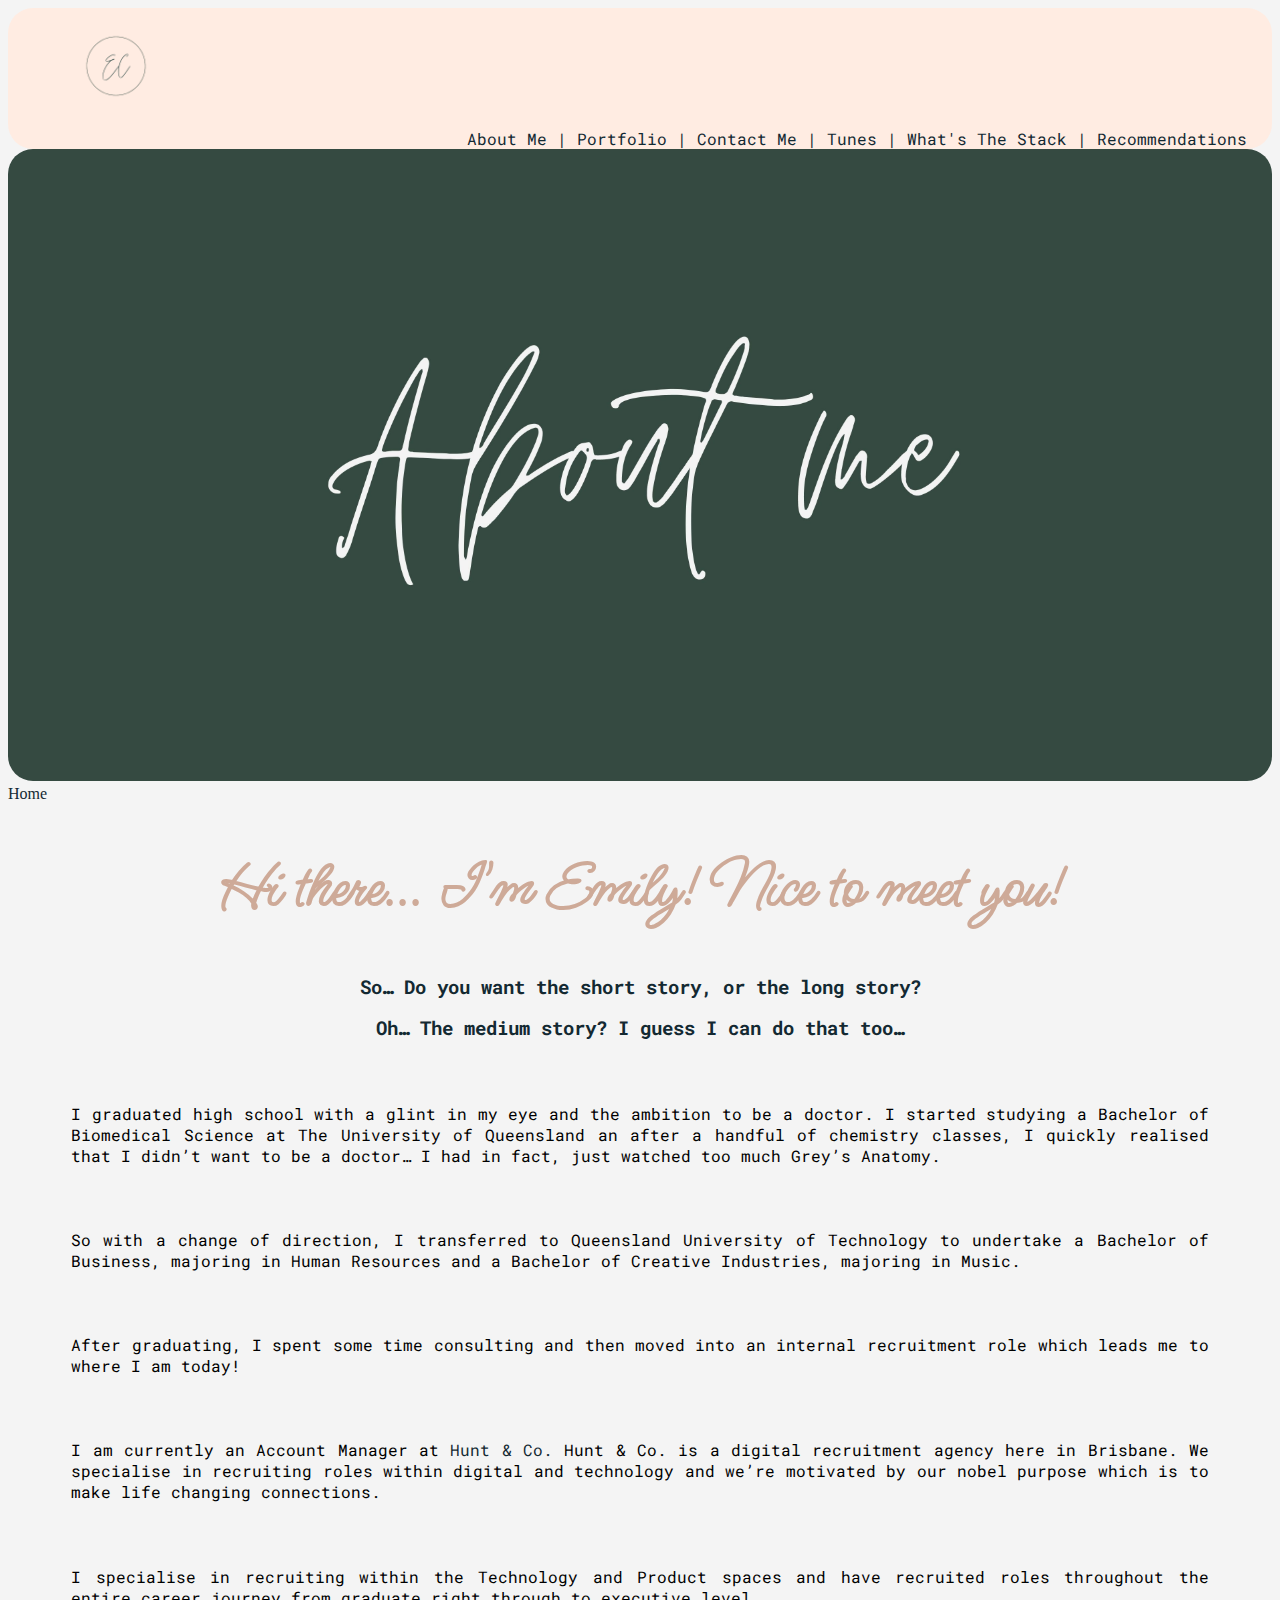
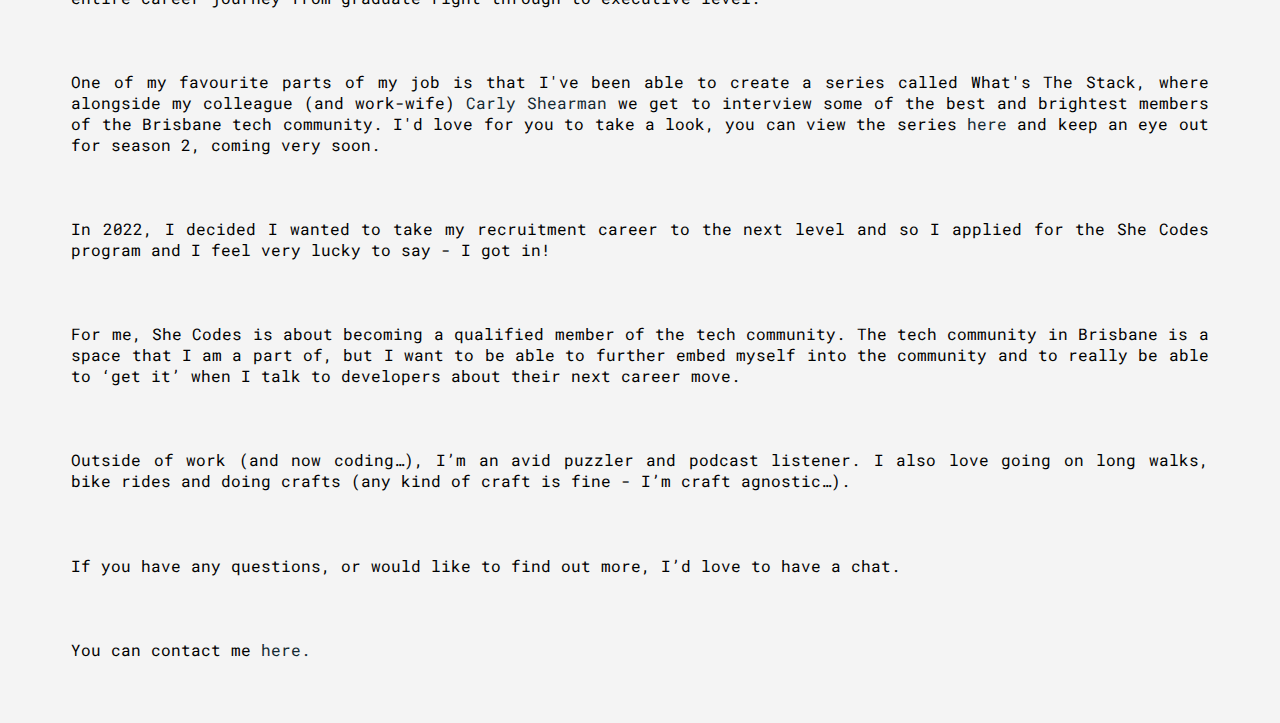
==== about-me.html @ 7b045430 "Initial Gitbhub Portfolio Commit" ====
<!DOCTYPE html>
<html lang="en">
    <head>
        <meta charset="utf-8">
        <title> Emily Conaghan | About Me</title>
        <meta name="description" content="Emily Conaghan | About Me">
        <meta name="author" content="Emily Conaghan">
        <link rel="stylesheet" href="styles.css"> 
    </head>

    <div class="nav">
        <div class="logo"> <a href="index.html"><img id="logo-image" src="images/Logo.png" alt="Emily Conaghan Logo"></a></div>
         <a href="about-me.html">About Me | </a>  
         <a href="portfolio.html" >Portfolio | </a> 
         <a href="contact.html" >Contact Me | </a>
         <a href="tunes.html" >Tunes | </a>
         <a href="whats-the-stack.html" >What's The Stack | </a>
         <a href="recommendations.html" >Recommendations </a> 
     </div>

    <!-- Content/ Body Section-->
    <body>
        <header>
            <!--Cover Image-->
           <img class="banner-image" id="about-me-banner" src="images/about-me.jpg" alt="About Me Cover Image">
            <!--Navigation links to other pages-->
            <nav>
                <a href="index.html">Home</a>
            </nav>     
        </header>
        <div>
            <h1>Hi there... I'm Emily! Nice to meet you! </h1>

            <h2>So… Do you want the short story, or the long story? </h2>
            <h2>Oh… The medium story? I guess I can do that too…</h2>
            <p> I graduated high school with a glint in my eye and the ambition to be a doctor. I started studying a Bachelor of Biomedical Science at The University of Queensland an after a handful of chemistry classes, I quickly realised that I didn’t want to be a doctor… I had in fact, just watched too much Grey’s Anatomy. </p>

            <p>So with a change of direction, I transferred to Queensland University of Technology to undertake a Bachelor of Business, majoring in Human Resources and a Bachelor of Creative Industries, majoring in Music. </p>
                
            <p>After graduating, I spent some time consulting and then moved into an internal recruitment role which leads me to where I am today! </p>
                
            <p>I am currently an Account Manager at <a class="a1" href="https://huntandco.io/">Hunt & Co.</a> Hunt & Co. is a digital recruitment agency here in Brisbane. We specialise in recruiting roles within digital and technology and we’re motivated by our nobel purpose which is to make life changing connections. </p>
                
            <p>I specialise in recruiting within the Technology and Product spaces and have recruited roles throughout the entire career journey from graduate right through to executive level. </p>

            <p>One of my favourite parts of my job is that I've been able to create a series called What's The Stack, where alongside my colleague (and work-wife) <a class="a1" href="https://www.linkedin.com/in/carly-shearman/">Carly Shearman</a> we get to interview some of the best and brightest members of the Brisbane tech community. I'd love for you to take a look, you can view the series <a class="a1" href="whats-the-stack.html">here</a> and keep an eye out for season 2, coming very soon. </p>
                
            <p>In 2022, I decided I wanted to take my recruitment career to the next level and so I applied for the She Codes program and I feel very lucky to say - I got in! </p>
                
            <p>For me, She Codes is about becoming a qualified member of the tech community. The tech community in Brisbane is a space that I am a part of, but I want to be able to further embed myself into the community and to really be able to ‘get it’ when I talk to developers about their next career move. </p>
                
            <p>Outside of work (and now coding…), I’m an avid puzzler and podcast listener. I also love going on long walks, bike rides and doing crafts (any kind of craft is fine - I’m craft agnostic…). </p>
                
            <p>If you have any questions, or would like to find out more, I’d love to have a chat. </p>
                
            <p>You can contact me <a class="a1" href="contact.html">here.</a></p>





        </div>
    </body>
---- styles.css ----
/* COLOR PALLET
GunMetal: #132932
Dark Green: #354a40
Light Green: #607668
Dark Pink: #ceaa98
Light Pink: #ffece2
Dark Gray: #d9d9d8
Light Gray: f4f4f4 */


/*Font Imports*/
@import url('https://fonts.googleapis.com/css2?family=Roboto+Mono&display=swap');
@import url('https://fonts.googleapis.com/css2?family=Ms+Madi&family=Roboto+Mono&display=swap');

/*General Styling*/

.nav{
    background-color:#ffece2;
    color:#132932;
    font-family: Roboto Mono;
    font-size: 12pt;
    text-align: right;
    padding: 0 25px 0 25px;
    border-radius: 25px;
}

.logo{

    background-color:#ffece2;
    color:#132932;
    font-family: Roboto Mono;
    font-size: 12pt;
    text-align: left;
    padding: 0 25px 0 25px;
}

body{
    background-color: #f4f4f4;
}

/*div{
    background-color: #B4ADEA;
}*/

.banner-image {
    width: 100%;
    height: 20%;
    border-radius: 25px;
}
/* INDEX STYLING*/

#logo-image{
    length: 10%;
    width: 10%;
    text-align: left
}

.index-div{
display:inline-flex;
justify-content: center;
justify-items: center;
flex-wrap: center;
align-items: center;
flex: 2;
margin-bottom: 2%;
margin-left: 3.5%;
margin-block-start: 6%;
margin-block-end: 6%;
width: 28%;
height: 200px;
font-family: Roboto Mono;
font-size: 25px;
font-weight: 700;
border-radius: 25px;

}

a:link {
    color: #132932;
    text-decoration: none;
}

a:visited {
    color:#132932;
    text-decoration: none;
}

a:hover {
    color:#ceaa98;
    text-decoration: none;
}


#index-div-1 {
    background-color: #607668;
    border: 4px solid #354a40;
}

#index-div-2 {
    background-color: #ffece2;
    border: 4px solid #ceaa98;
}

#index-div-3 {
    background-color: #607668;
    border: 4px solid #354a40;
}

#index-div-4 {
    background-color: #ffece2;
    border: 4px solid #ceaa98;
}

#index-div-5 {
    background-color: #607668;
    border: 4px solid #354a40;
}

#index-div-6 {
    background-color: #ffece2;
    border: 4px solid #ceaa98;
}

/* ABOUT ME STYLING*/

h1 {
    text-align: center;
    font-family: Ms Madi;
    font-size: 48pt;
    color:#ceaa98;
}

h2 {
    text-align: center;
    font-family: Roboto Mono;
    font-size: 14pt;
    color: #132932;
}

p{
    text-align: justify;
    font-family: Roboto Mono;
    font-size: 12pt;
    color: 132932;
    margin: 5%;
}

/* WHAT'S THE STACK STYLING*/
.WTS-image{
  width: 50%; 
  height: 50%;
  justify-content: center; 
}

/* TUNES STYLING*/

#spotify-widget {
    justify-content: center;

}



/* CONTACT ME STYLING*/

form {
    margin: 50px auto;
    width: 90%;
    border-radius: 25px;
}

.form-text{
    font-family: Roboto Mono;
}

.form-item {
    display: flex;
    justify-content: center;
    align-items: center;
    padding: 5px;
    font-family: Roboto Mono;
    border-radius: 25px;
}

.form-item label {
    flex-basis: 150px;
    font-size: 22px;
    font-family: Roboto Mono;
}

.form-item input,
.form-item textarea {
    flex-basis: 50%;
    /*border: 4px solid #FFC6AC;*/
    font-family: Roboto Mono;
    border-radius: 25px;
}

.form-item input:hover,
.form-item textarea:hover {
    border: 4px solid #354a40;
    border-radius: 25px;
}

.form-item input,
.form-item textarea,
.form-item button {
    border: 4px solid #ceaa98;
    background-color: #ffece2;
    padding: 5px;
    font-size: 18px;
    border-radius: 25px;
    color: 132932
}

.form-item button:hover {
    border: 2px solid #354a40;
    background-color: #354a40;
    color: #ffece2;
    border-radius: 25px;
}

.form-item button {
    width: 100px;
    border-radius: 25px;
}

.form-text{
    font-family: Roboto Mono;
    border-radius: 25px;
    color:#132932
}
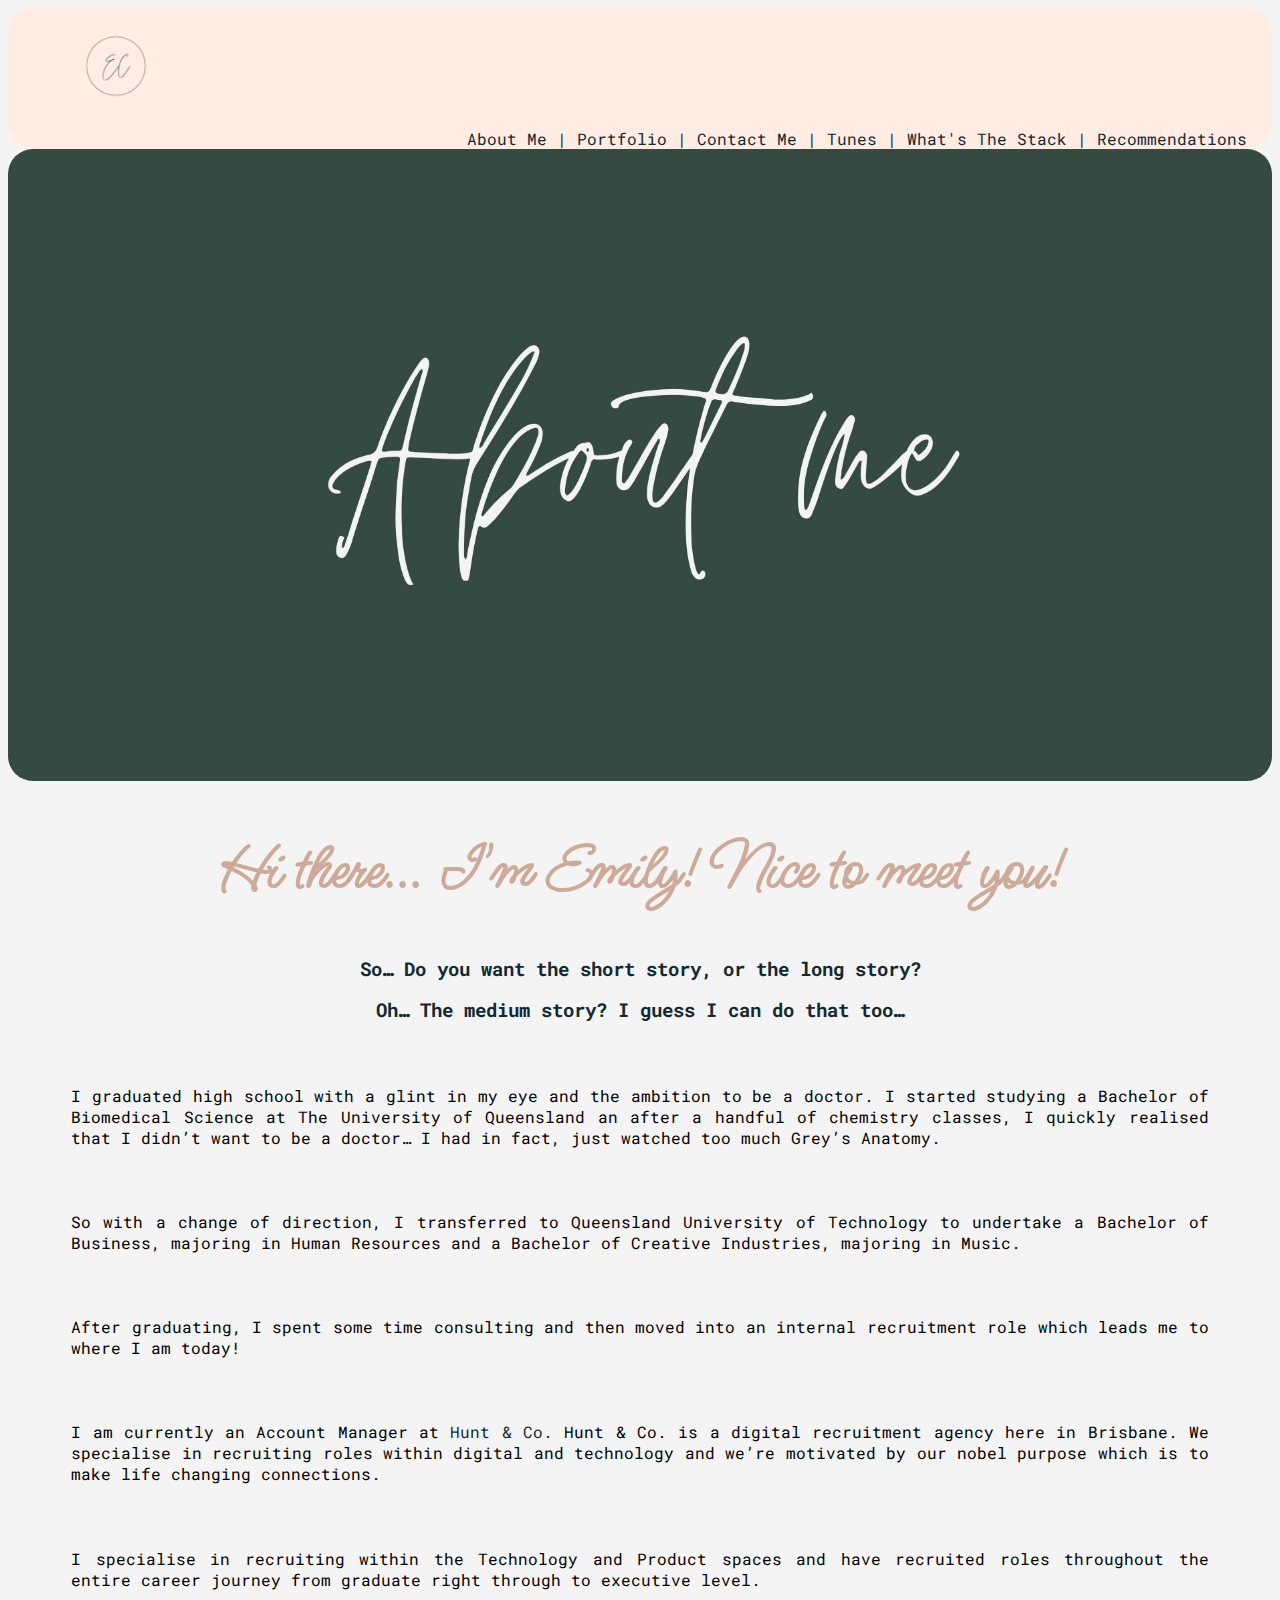
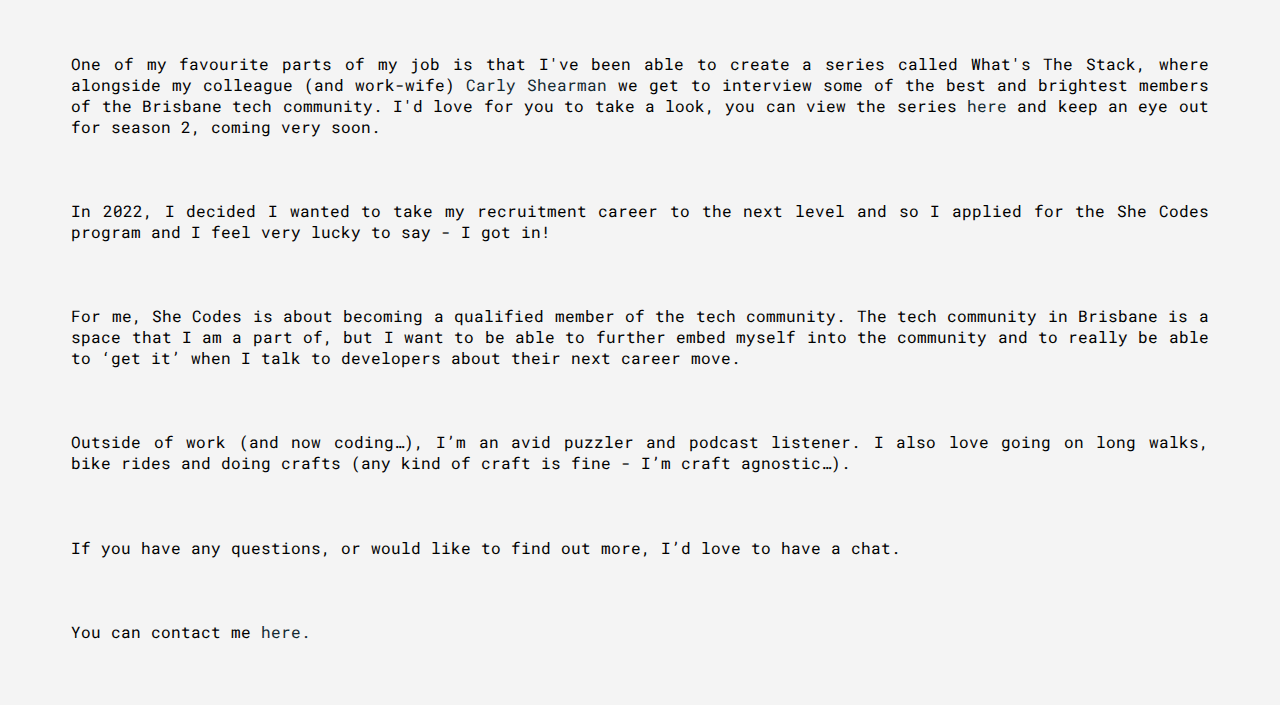
==== commit 52d64a6f: "Updates to Portfolio - 23/04/22" ====
--- a/about-me.html
+++ b/about-me.html
@@ -1,63 +1,79 @@
 <!DOCTYPE html>
 <html lang="en">
-    <head>
-        <meta charset="utf-8">
-        <title> Emily Conaghan | About Me</title>
-        <meta name="description" content="Emily Conaghan | About Me">
-        <meta name="author" content="Emily Conaghan">
-        <link rel="stylesheet" href="styles.css"> 
-    </head>
 
-    <div class="nav">
-        <div class="logo"> <a href="index.html"><img id="logo-image" src="images/Logo.png" alt="Emily Conaghan Logo"></a></div>
-         <a href="about-me.html">About Me | </a>  
-         <a href="portfolio.html" >Portfolio | </a> 
-         <a href="contact.html" >Contact Me | </a>
-         <a href="tunes.html" >Tunes | </a>
-         <a href="whats-the-stack.html" >What's The Stack | </a>
-         <a href="recommendations.html" >Recommendations </a> 
-     </div>
+<head>
+    <meta charset="utf-8">
+    <title> Emily Conaghan | About Me</title>
+    <meta name="description" content="Emily Conaghan | About Me">
+    <meta name="author" content="Emily Conaghan">
+    <link rel="stylesheet" href="styles.css">
+</head>
 
-    <!-- Content/ Body Section-->
-    <body>
-        <header>
-            <!--Cover Image-->
-           <img class="banner-image" id="about-me-banner" src="images/about-me.jpg" alt="About Me Cover Image">
-            <!--Navigation links to other pages-->
-            <nav>
-                <a href="index.html">Home</a>
-            </nav>     
-        </header>
-        <div>
-            <h1>Hi there... I'm Emily! Nice to meet you! </h1>
+<div class="nav">
+    <div class="logo"> <a href="index.html"><img id="logo-image" src="images/Logo.png" alt="Emily Conaghan Logo"></a>
+    </div>
+    <a href="about-me.html">About Me | </a>
+    <a href="portfolio.html">Portfolio | </a>
+    <a href="contact.html">Contact Me | </a>
+    <a href="tunes.html">Tunes | </a>
+    <a href="whats-the-stack.html">What's The Stack | </a>
+    <a href="recommendations.html">Recommendations </a>
+</div>
 
-            <h2>So… Do you want the short story, or the long story? </h2>
-            <h2>Oh… The medium story? I guess I can do that too…</h2>
-            <p> I graduated high school with a glint in my eye and the ambition to be a doctor. I started studying a Bachelor of Biomedical Science at The University of Queensland an after a handful of chemistry classes, I quickly realised that I didn’t want to be a doctor… I had in fact, just watched too much Grey’s Anatomy. </p>
+<!-- Content/ Body Section-->
 
-            <p>So with a change of direction, I transferred to Queensland University of Technology to undertake a Bachelor of Business, majoring in Human Resources and a Bachelor of Creative Industries, majoring in Music. </p>
-                
-            <p>After graduating, I spent some time consulting and then moved into an internal recruitment role which leads me to where I am today! </p>
-                
-            <p>I am currently an Account Manager at <a class="a1" href="https://huntandco.io/">Hunt & Co.</a> Hunt & Co. is a digital recruitment agency here in Brisbane. We specialise in recruiting roles within digital and technology and we’re motivated by our nobel purpose which is to make life changing connections. </p>
-                
-            <p>I specialise in recruiting within the Technology and Product spaces and have recruited roles throughout the entire career journey from graduate right through to executive level. </p>
+<body>
+    <header>
+        <!--Cover Image-->
+        <img class="banner-image" id="about-me-banner" src="images/about-me.jpg" alt="About Me Cover Image">
+    </header>
+    <div>
+        <h1>Hi there... I'm Emily! Nice to meet you! </h1>
 
-            <p>One of my favourite parts of my job is that I've been able to create a series called What's The Stack, where alongside my colleague (and work-wife) <a class="a1" href="https://www.linkedin.com/in/carly-shearman/">Carly Shearman</a> we get to interview some of the best and brightest members of the Brisbane tech community. I'd love for you to take a look, you can view the series <a class="a1" href="whats-the-stack.html">here</a> and keep an eye out for season 2, coming very soon. </p>
-                
-            <p>In 2022, I decided I wanted to take my recruitment career to the next level and so I applied for the She Codes program and I feel very lucky to say - I got in! </p>
-                
-            <p>For me, She Codes is about becoming a qualified member of the tech community. The tech community in Brisbane is a space that I am a part of, but I want to be able to further embed myself into the community and to really be able to ‘get it’ when I talk to developers about their next career move. </p>
-                
-            <p>Outside of work (and now coding…), I’m an avid puzzler and podcast listener. I also love going on long walks, bike rides and doing crafts (any kind of craft is fine - I’m craft agnostic…). </p>
-                
-            <p>If you have any questions, or would like to find out more, I’d love to have a chat. </p>
-                
-            <p>You can contact me <a class="a1" href="contact.html">here.</a></p>
+        <h2>So… Do you want the short story, or the long story? </h2>
+        <h2>Oh… The medium story? I guess I can do that too…</h2>
+        <p> I graduated high school with a glint in my eye and the ambition to be a doctor. I started studying a
+            Bachelor of Biomedical Science at The University of Queensland an after a handful of chemistry classes, I
+            quickly realised that I didn’t want to be a doctor… I had in fact, just watched too much Grey’s Anatomy.
+        </p>
+
+        <p>So with a change of direction, I transferred to Queensland University of Technology to undertake a Bachelor
+            of Business, majoring in Human Resources and a Bachelor of Creative Industries, majoring in Music. </p>
+
+        <p>After graduating, I spent some time consulting and then moved into an internal recruitment role which leads
+            me to where I am today! </p>
+
+        <p>I am currently an Account Manager at <a class="a1" href="https://huntandco.io/">Hunt & Co.</a> Hunt & Co. is
+            a digital recruitment agency here in Brisbane. We specialise in recruiting roles within digital and
+            technology and we’re motivated by our nobel purpose which is to make life changing connections. </p>
+
+        <p>I specialise in recruiting within the Technology and Product spaces and have recruited roles throughout the
+            entire career journey from graduate right through to executive level. </p>
+
+        <p>One of my favourite parts of my job is that I've been able to create a series called What's The Stack, where
+            alongside my colleague (and work-wife) <a class="a1"
+                href="https://www.linkedin.com/in/carly-shearman/">Carly Shearman</a> we get to interview some of the
+            best and brightest members of the Brisbane tech community. I'd love for you to take a look, you can view the
+            series <a class="a1" href="whats-the-stack.html">here</a> and keep an eye out for season 2, coming very
+            soon. </p>
+
+        <p>In 2022, I decided I wanted to take my recruitment career to the next level and so I applied for the She
+            Codes program and I feel very lucky to say - I got in! </p>
+
+        <p>For me, She Codes is about becoming a qualified member of the tech community. The tech community in Brisbane
+            is a space that I am a part of, but I want to be able to further embed myself into the community and to
+            really be able to ‘get it’ when I talk to developers about their next career move. </p>
+
+        <p>Outside of work (and now coding…), I’m an avid puzzler and podcast listener. I also love going on long walks,
+            bike rides and doing crafts (any kind of craft is fine - I’m craft agnostic…). </p>
+
+        <p>If you have any questions, or would like to find out more, I’d love to have a chat. </p>
+
+        <p>You can contact me <a class="a1" href="contact.html">here.</a></p>
 
 
 
 
 
-        </div>
-    </body>+    </div>
+</body>--- a/styles.css
+++ b/styles.css
@@ -44,7 +44,7 @@
 
 .banner-image {
     width: 100%;
-    height: 20%;
+    height: 10%;
     border-radius: 25px;
 }
 /* INDEX STYLING*/
@@ -54,30 +54,31 @@
     width: 10%;
     text-align: left
 }
-
-.index-div{
-display:inline-flex;
-justify-content: center;
-justify-items: center;
-flex-wrap: center;
-align-items: center;
-flex: 2;
-margin-bottom: 2%;
-margin-left: 3.5%;
-margin-block-start: 6%;
-margin-block-end: 6%;
-width: 28%;
-height: 200px;
-font-family: Roboto Mono;
-font-size: 25px;
-font-weight: 700;
-border-radius: 25px;
-
+.whole-div{
+    display: flex;
+    justify-content: space-around;
+    flex-direction: column;
+}
+.index-div {
+    display:inline-flex;
+    justify-content: center;
+    justify-items: center;
+    flex-wrap: center;
+    align-items: center;
+    flex: 2;
+    margin:3%;
+    width: 90%;
+    height: 200px;
+    font-family: Roboto Mono;
+    font-size: 25px;
+    font-weight: 700;
+    border-radius: 25px;
 }
 
 a:link {
     color: #132932;
     text-decoration: none;
+    font-size:60%;
 }
 
 a:visited {
@@ -145,6 +146,12 @@
     margin: 5%;
 }
 
+li{
+    text-align: justify;
+    font-family: Roboto Mono;
+    font-size: 12pt;
+}
+
 /* WHAT'S THE STACK STYLING*/
 .WTS-image{
   width: 50%; 
@@ -154,11 +161,9 @@
 
 /* TUNES STYLING*/
 
-#spotify-widget {
-    justify-content: center;
-
-}
-
+.spotify{
+    text-align: center;
+}
 
 
 /* CONTACT ME STYLING*/
@@ -231,3 +236,42 @@
     color:#132932
 }
 
+/* RECOMMENDATIONS STYLING*/
+
+.Podcasts{
+    background-color: #ffece2;
+}
+
+.TV{
+    background-color:#607668;
+    color:#f4f4f4;
+}
+
+.Books{
+    background-color:#ffece2;
+}
+
+.Movies{
+    background-color: #607668;
+    color:#f4f4f4;
+}
+
+
+
+
+@media screen and (min-width: 780px) {
+    .whole-div {
+        flex-direction: row;
+        flex-wrap: wrap;
+        gap: 12px;
+    }
+
+    .index-div{
+        min-width: 30%;
+        margin: 3% 0;
+    }
+
+    a:link{
+        font-size: 100%;
+    }
+}
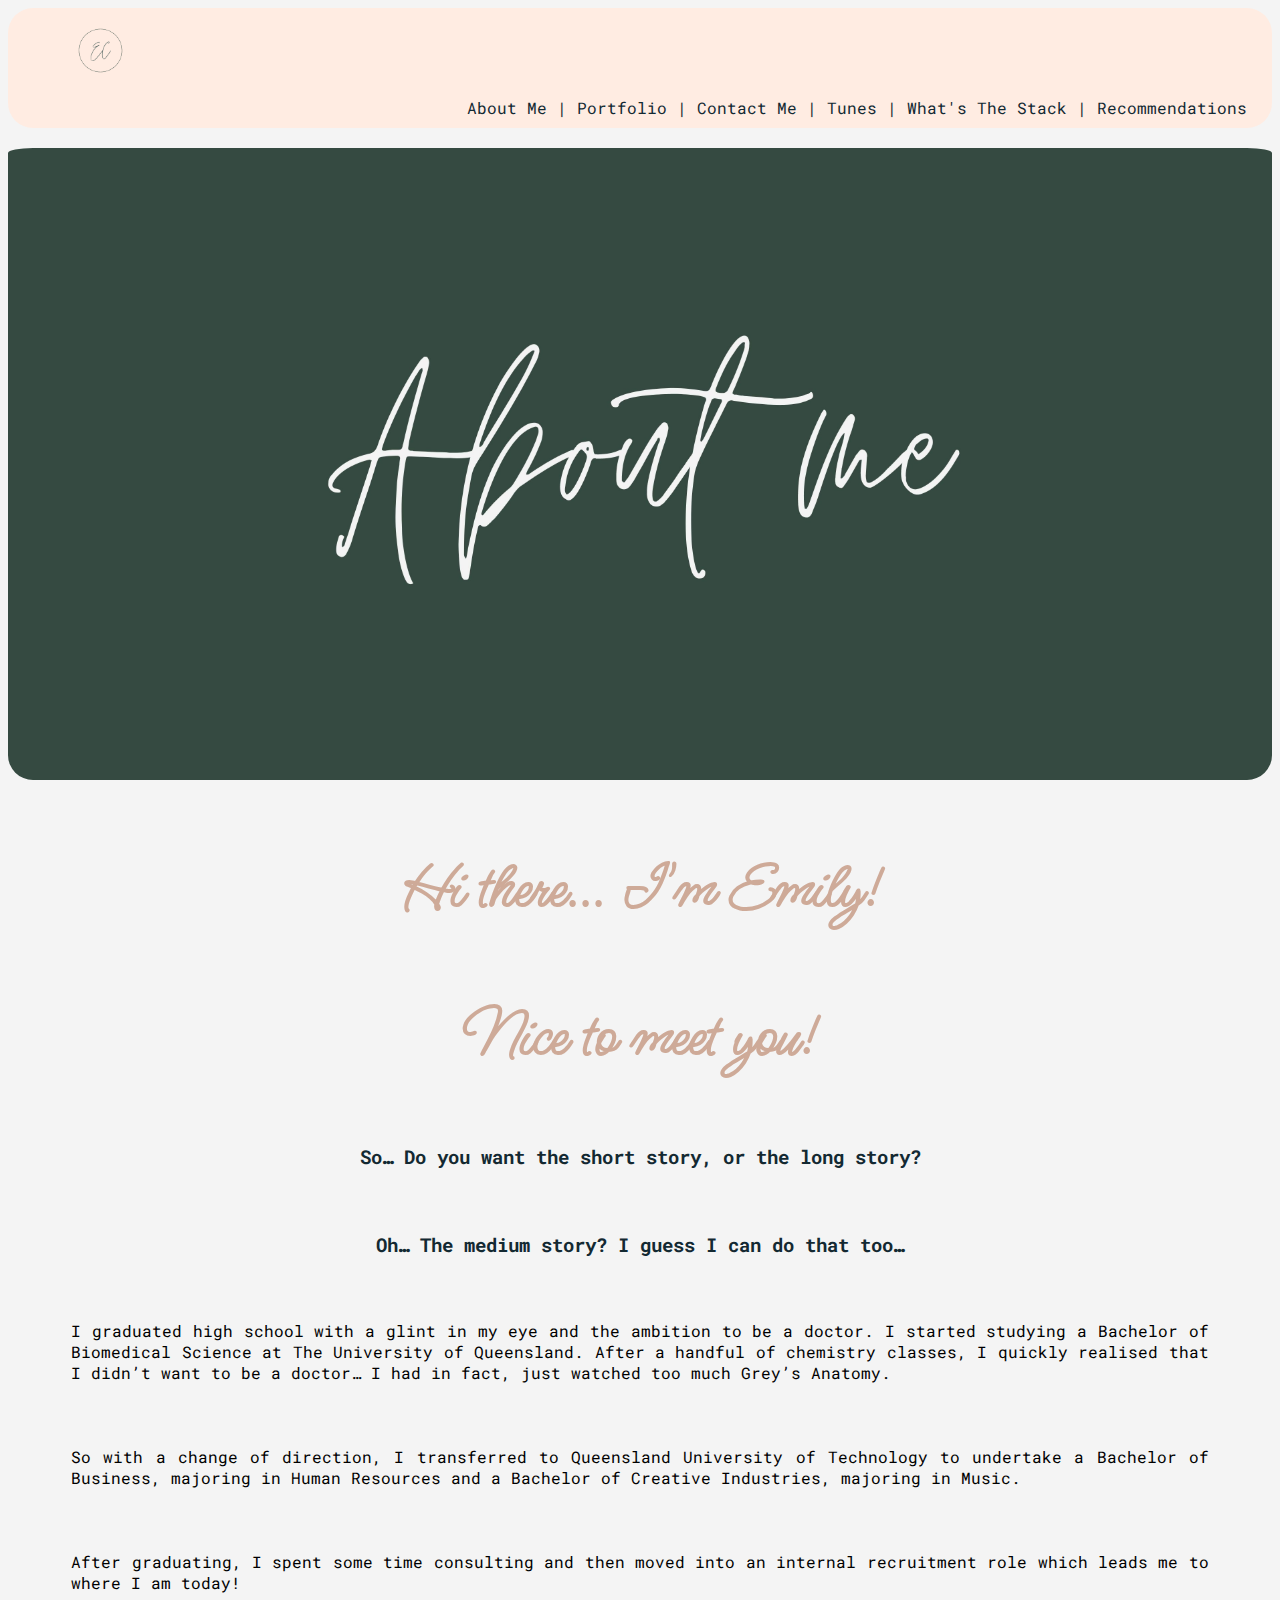
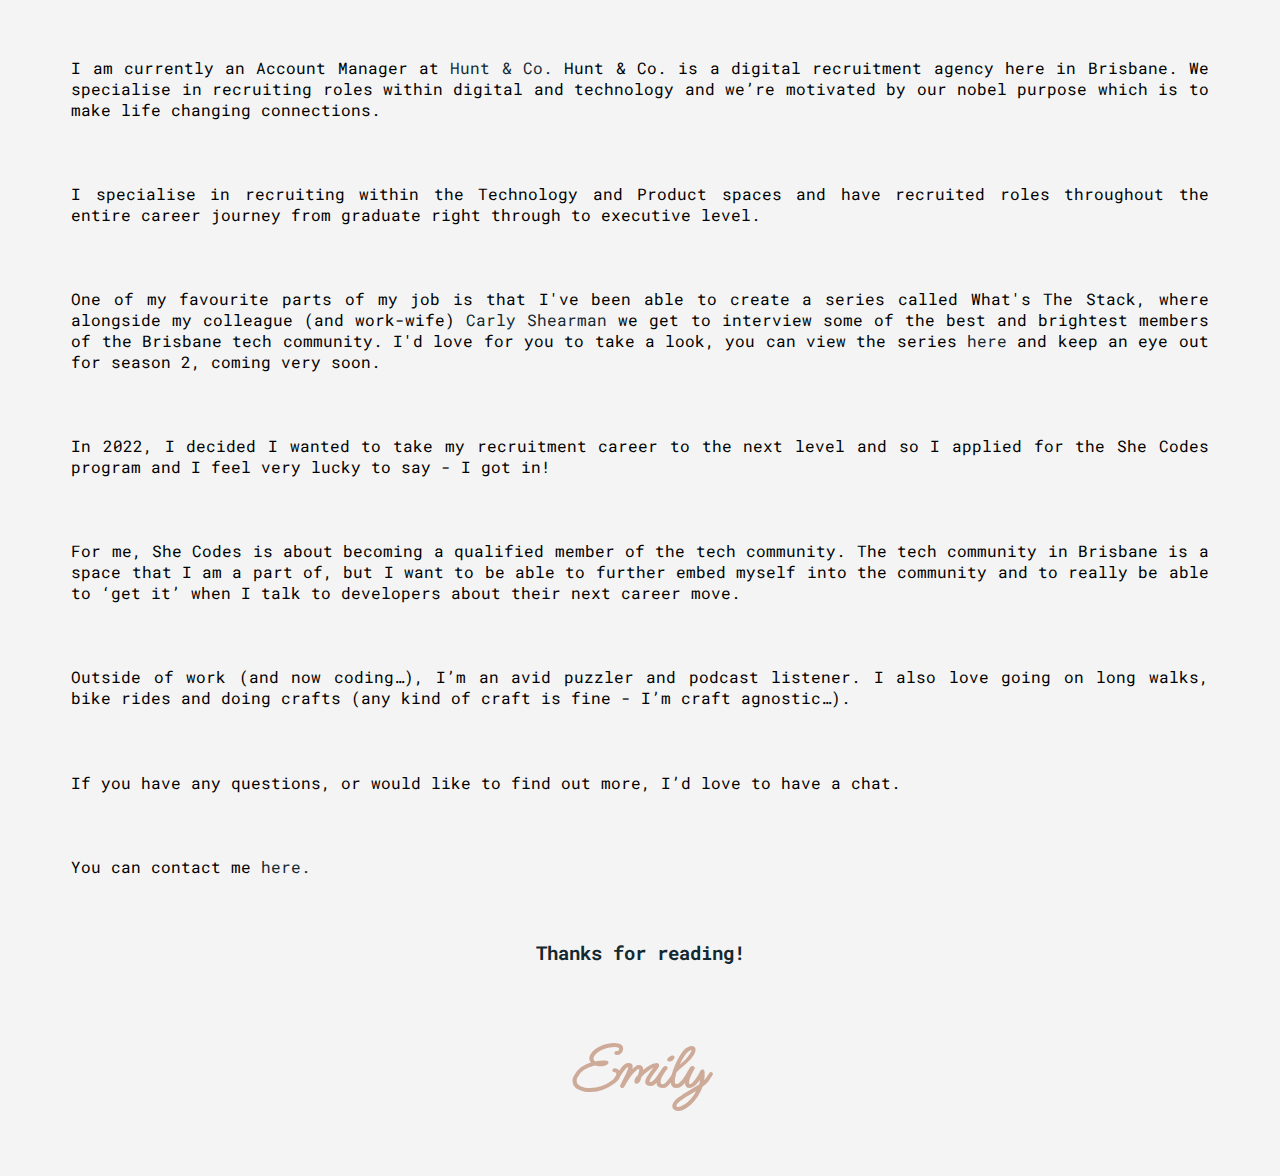
==== commit 946041af: "Portfolio Changes - 23/04/22" ====
--- a/about-me.html
+++ b/about-me.html
@@ -1,5 +1,7 @@
 <!DOCTYPE html>
 <html lang="en">
+
+<!--Meta Tags-->
 
 <head>
     <meta charset="utf-8">
@@ -8,6 +10,8 @@
     <meta name="author" content="Emily Conaghan">
     <link rel="stylesheet" href="styles.css">
 </head>
+
+<!-- Navigation Bar-->
 
 <div class="nav">
     <div class="logo"> <a href="index.html"><img id="logo-image" src="images/Logo.png" alt="Emily Conaghan Logo"></a>
@@ -27,13 +31,15 @@
         <!--Cover Image-->
         <img class="banner-image" id="about-me-banner" src="images/about-me.jpg" alt="About Me Cover Image">
     </header>
-    <div>
-        <h1>Hi there... I'm Emily! Nice to meet you! </h1>
+    <!-- content-->
+    <div class="about-me-div">
+        <h1>Hi there... I'm Emily!</h1>
+        <h1>Nice to meet you! </h1>
 
         <h2>So… Do you want the short story, or the long story? </h2>
         <h2>Oh… The medium story? I guess I can do that too…</h2>
         <p> I graduated high school with a glint in my eye and the ambition to be a doctor. I started studying a
-            Bachelor of Biomedical Science at The University of Queensland an after a handful of chemistry classes, I
+            Bachelor of Biomedical Science at The University of Queensland. After a handful of chemistry classes, I
             quickly realised that I didn’t want to be a doctor… I had in fact, just watched too much Grey’s Anatomy.
         </p>
 
@@ -71,8 +77,8 @@
 
         <p>You can contact me <a class="a1" href="contact.html">here.</a></p>
 
-
-
+        <h2>Thanks for reading!</h2>
+        <h1>Emily</h1>
 
 
     </div>
--- a/styles.css
+++ b/styles.css
@@ -20,7 +20,7 @@
     font-family: Roboto Mono;
     font-size: 12pt;
     text-align: right;
-    padding: 0 25px 0 25px;
+    padding: 0px 25px 10px 25px;
     border-radius: 25px;
 }
 
@@ -38,20 +38,26 @@
     background-color: #f4f4f4;
 }
 
-/*div{
-    background-color: #B4ADEA;
-}*/
-
 .banner-image {
     width: 100%;
-    height: 10%;
-    border-radius: 25px;
+    height: 20%;
+    border-radius: 25px;
+    object-fit: cover;
+    padding-top: 20px;
+}
+
+.index-image {
+    width: 100%;
+    height: 20%;
+    border-radius: 25px;
+    object-fit: cover;
+    padding-top: 20px;
 }
 /* INDEX STYLING*/
 
 #logo-image{
-    length: 10%;
-    width: 10%;
+    length: 85px;
+    width: 85px;
     text-align: left
 }
 .whole-div{
@@ -122,6 +128,10 @@
     border: 4px solid #ceaa98;
 }
 
+.link-logos{
+    text-align: center;
+}
+
 /* ABOUT ME STYLING*/
 
 h1 {
@@ -129,6 +139,7 @@
     font-family: Ms Madi;
     font-size: 48pt;
     color:#ceaa98;
+    margin: 5%;
 }
 
 h2 {
@@ -136,6 +147,7 @@
     font-family: Roboto Mono;
     font-size: 14pt;
     color: #132932;
+    margin:5%
 }
 
 p{
@@ -150,6 +162,8 @@
     text-align: justify;
     font-family: Roboto Mono;
     font-size: 12pt;
+    color: #132932;
+    padding: 2%;
 }
 
 /* WHAT'S THE STACK STYLING*/
@@ -191,12 +205,12 @@
     flex-basis: 150px;
     font-size: 22px;
     font-family: Roboto Mono;
+    text-align: left;
 }
 
 .form-item input,
 .form-item textarea {
-    flex-basis: 50%;
-    /*border: 4px solid #FFC6AC;*/
+    flex-basis: 75%;
     font-family: Roboto Mono;
     border-radius: 25px;
 }
@@ -238,25 +252,144 @@
 
 /* RECOMMENDATIONS STYLING*/
 
+.Recommendation-Intro h1{
+font-family: Roboto Mono;
+font-size: 28pt;
+}
+
 .Podcasts{
     background-color: #ffece2;
+    border-radius: 25px;
+    margin: 10px 30px 10px 30px;
+    padding: 10px;
+    font-size: 8pt;
+}
+
+.Podcasts h1{
+    font-style: italic;
+    text-decoration: underline;
 }
 
 .TV{
     background-color:#607668;
-    color:#f4f4f4;
+    border-radius: 25px;
+    margin: 10px 30px 10px 30px;
+    padding: 10px;
 }
 
 .Books{
     background-color:#ffece2;
+    border-radius: 25px;
+    margin: 10px 30px 10px 30px;
+    padding: 10px;
 }
 
 .Movies{
     background-color: #607668;
-    color:#f4f4f4;
-}
-
-
+    border-radius: 25px;
+    margin: 10px 30px 10px 30px;
+    padding: 10px;
+}
+
+
+/* WHAT'S THE STACK STYLING*/
+
+.card {
+    border: 2px solid #132932;
+    width: 90%;
+    padding: 15px;
+    display:block;
+    text-align: center;
+    vertical-align: middle;
+    margin: 20px 30px 10px 30px;
+    height: 475px;
+    background-color: #f1f1f1;
+    object-fit: contain;
+    border-radius: 25px;
+}
+
+.card:hover {
+    box-shadow: 0px 0px 10px #bebdbd;
+    border: 4px solid #ceaa98;
+}
+
+.card img {
+    width: 100%;
+    height: 300px;
+    object-fit: cover;
+    border-radius: 25px;
+}
+
+.card h2 {
+    display: inline-block;
+}
+
+.card .sub-card-heading {
+    color: #132932;
+    font-size: 24pt;
+}
+
+
+.card a {
+    line-height: 12pt;
+    display: block;
+    color: #132932;
+    font-size: 24pt;
+    font-family: Ms Madi;
+}
+
+.card p {
+    color: #4e4e4e;
+}
+
+/* PROJECTS STYLING*/
+
+.card-projects {
+    border: 2px solid #132932;
+    width: 90%;
+    padding: 15px;
+    display:block;
+    text-align: center;
+    vertical-align: middle;
+    margin: 20px 30px 10px 30px;
+    height: 500px;
+    background-color: #f1f1f1;
+    object-fit: contain;
+    border-radius: 25px;
+}
+
+.card-projects:hover {
+    box-shadow: 0px 0px 10px #bebdbd;
+}
+
+.card-projects img {
+    width: 100%;
+    height: 300px;
+    object-fit: cover;
+    border-radius: 25px;
+}
+
+.card-projects h2 {
+    display: inline-block;
+}
+
+.card-projects .sub-card-heading {
+    color: #132932;
+    font-size: 24pt;
+}
+
+
+.card-projects a {
+    line-height: 12pt;
+    display: block;
+    color: #132932;
+    font-size: 24pt;
+    font-family: Ms Madi;
+}
+
+.card-projects p {
+    color: #4e4e4e;
+}
 
 
 @media screen and (min-width: 780px) {
@@ -274,4 +407,6 @@
     a:link{
         font-size: 100%;
     }
-}
+
+
+}
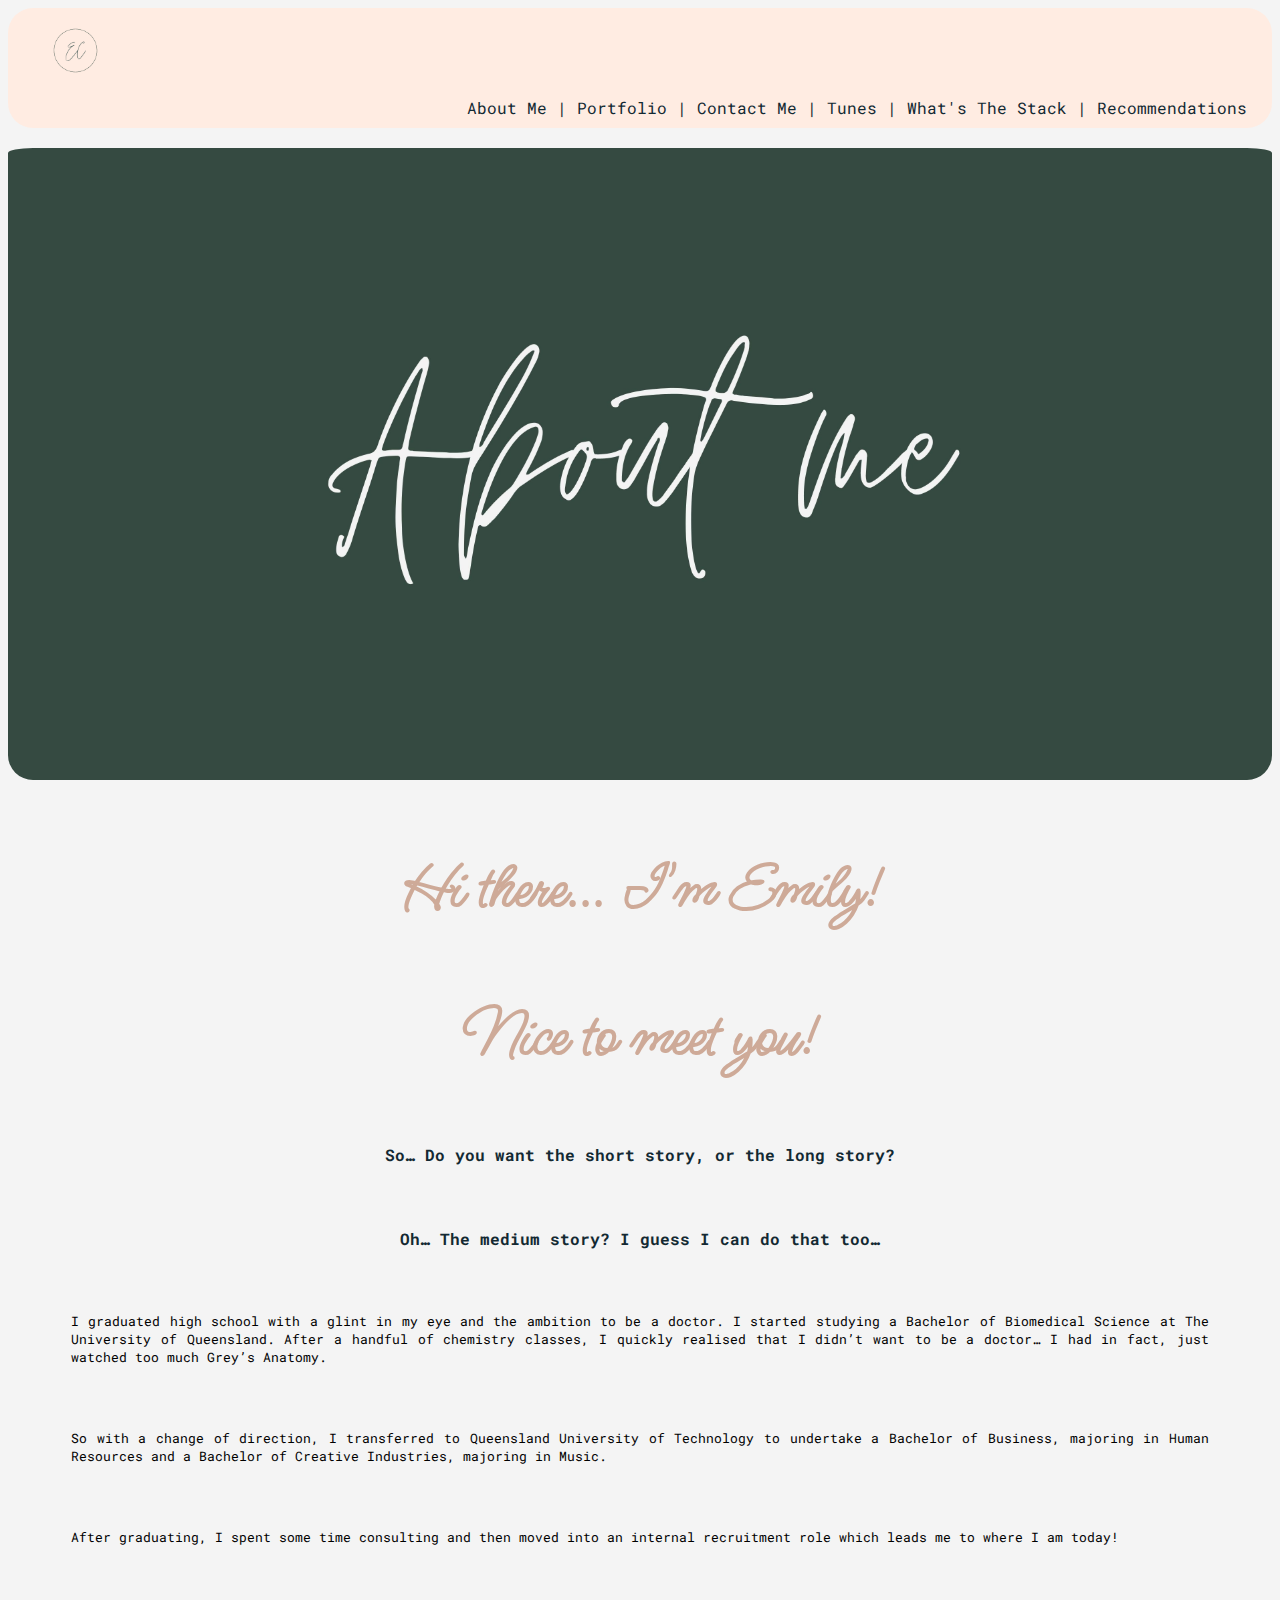
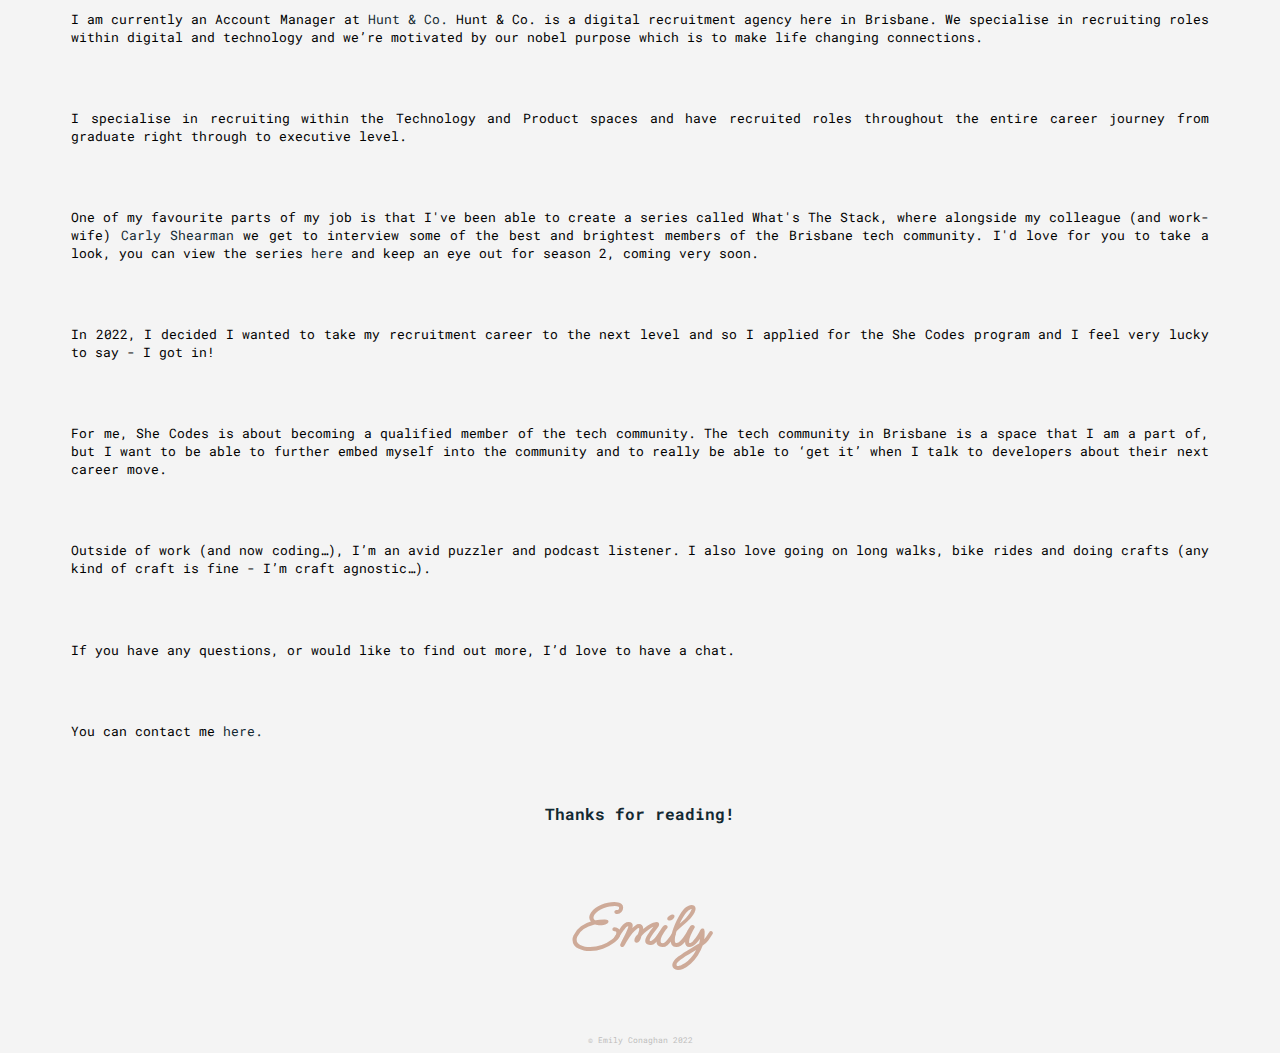
==== commit de0a0d89: "Submitting Portfolio Changes" ====
--- a/about-me.html
+++ b/about-me.html
@@ -1,13 +1,13 @@
 <!DOCTYPE html>
 <html lang="en">
 
-<!--Meta Tags-->
-
 <head>
     <meta charset="utf-8">
-    <title> Emily Conaghan | About Me</title>
-    <meta name="description" content="Emily Conaghan | About Me">
+    <title> About Me</title>
+    <meta name="description" content="About Me">
     <meta name="author" content="Emily Conaghan">
+    <meta http-equiv="X-UA-Compatible" content="IE=edge">
+    <meta name="viewport" content="width=device-width, initial-scale=1.0">
     <link rel="stylesheet" href="styles.css">
 </head>
 
@@ -82,4 +82,8 @@
 
 
     </div>
-</body>+</body>
+
+<footer>
+    © Emily Conaghan 2022
+</footer>--- a/styles.css
+++ b/styles.css
@@ -18,10 +18,10 @@
     background-color:#ffece2;
     color:#132932;
     font-family: Roboto Mono;
-    font-size: 12pt;
     text-align: right;
     padding: 0px 25px 10px 25px;
     border-radius: 25px;
+    font-size: 12pt;
 }
 
 .logo{
@@ -31,7 +31,7 @@
     font-family: Roboto Mono;
     font-size: 12pt;
     text-align: left;
-    padding: 0 25px 0 25px;
+    padding: 0 5px 0 0px;
 }
 
 body{
@@ -52,6 +52,13 @@
     border-radius: 25px;
     object-fit: cover;
     padding-top: 20px;
+}
+
+footer{
+    font-family: Roboto Mono;
+    font-size: 6pt;
+    color:#bebdbd;
+    text-align: center;
 }
 /* INDEX STYLING*/
 
@@ -137,7 +144,7 @@
 h1 {
     text-align: center;
     font-family: Ms Madi;
-    font-size: 48pt;
+    font-size: 24pt;
     color:#ceaa98;
     margin: 5%;
 }
@@ -145,7 +152,7 @@
 h2 {
     text-align: center;
     font-family: Roboto Mono;
-    font-size: 14pt;
+    font-size: 12pt;
     color: #132932;
     margin:5%
 }
@@ -153,7 +160,7 @@
 p{
     text-align: justify;
     font-family: Roboto Mono;
-    font-size: 12pt;
+    font-size: 10pt;
     color: 132932;
     margin: 5%;
 }
@@ -254,7 +261,7 @@
 
 .Recommendation-Intro h1{
 font-family: Roboto Mono;
-font-size: 28pt;
+font-size: 14pt;
 }
 
 .Podcasts{
@@ -301,8 +308,8 @@
     display:block;
     text-align: center;
     vertical-align: middle;
-    margin: 20px 30px 10px 30px;
-    height: 475px;
+    margin: 30px 1px 30px 1px;
+    height: 330px;
     background-color: #f1f1f1;
     object-fit: contain;
     border-radius: 25px;
@@ -315,18 +322,19 @@
 
 .card img {
     width: 100%;
-    height: 300px;
-    object-fit: cover;
+    height: 200px;
+    object-fit:cover;
     border-radius: 25px;
 }
 
 .card h2 {
     display: inline-block;
+    font-size: 12pt;
 }
 
 .card .sub-card-heading {
     color: #132932;
-    font-size: 24pt;
+    font-size: 12pt;
 }
 
 
@@ -334,7 +342,7 @@
     line-height: 12pt;
     display: block;
     color: #132932;
-    font-size: 24pt;
+    font-size: 18pt;
     font-family: Ms Madi;
 }
 
@@ -346,13 +354,13 @@
 
 .card-projects {
     border: 2px solid #132932;
-    width: 90%;
+    width: 80%;
     padding: 15px;
     display:block;
     text-align: center;
-    vertical-align: middle;
-    margin: 20px 30px 10px 30px;
-    height: 500px;
+    margin:auto;
+    margin-bottom: 15px;
+    height: 350px;
     background-color: #f1f1f1;
     object-fit: contain;
     border-radius: 25px;
@@ -364,7 +372,7 @@
 
 .card-projects img {
     width: 100%;
-    height: 300px;
+    height: 200px;
     object-fit: cover;
     border-radius: 25px;
 }
@@ -408,5 +416,54 @@
         font-size: 100%;
     }
 
-
-}
+    .card-projects {
+        border: 2px solid #132932;
+        width: 90%;
+        padding: 15px;
+        display:block;
+        text-align: center;
+        vertical-align: middle;
+        margin: 10px 35px 10px 35px;
+        height: 520px;
+        background-color: #f1f1f1;
+        object-fit: contain;
+        border-radius: 25px;
+    }
+
+    .card-projects img {
+        width: 100%;
+        height: 300px;
+        object-fit: cover;
+        border-radius: 25px;
+    }
+
+    .card img {
+        width: 100%;
+        height: 300px;
+        object-fit: cover;
+        border-radius: 25px;
+    }
+
+    .card {
+        border: 2px solid #132932;
+        width: 90%;
+        padding: 15px;
+        display:block;
+        text-align: center;
+        vertical-align: middle;
+        margin: 15px 35px 15px 35px;
+        height: 500px;
+        background-color: #f1f1f1;
+        object-fit: contain;
+        border-radius: 25px;
+    }
+
+    h1 {
+        text-align: center;
+        font-family: Ms Madi;
+        font-size: 48pt;
+        color:#ceaa98;
+        margin: 5%;
+    }
+
+}
